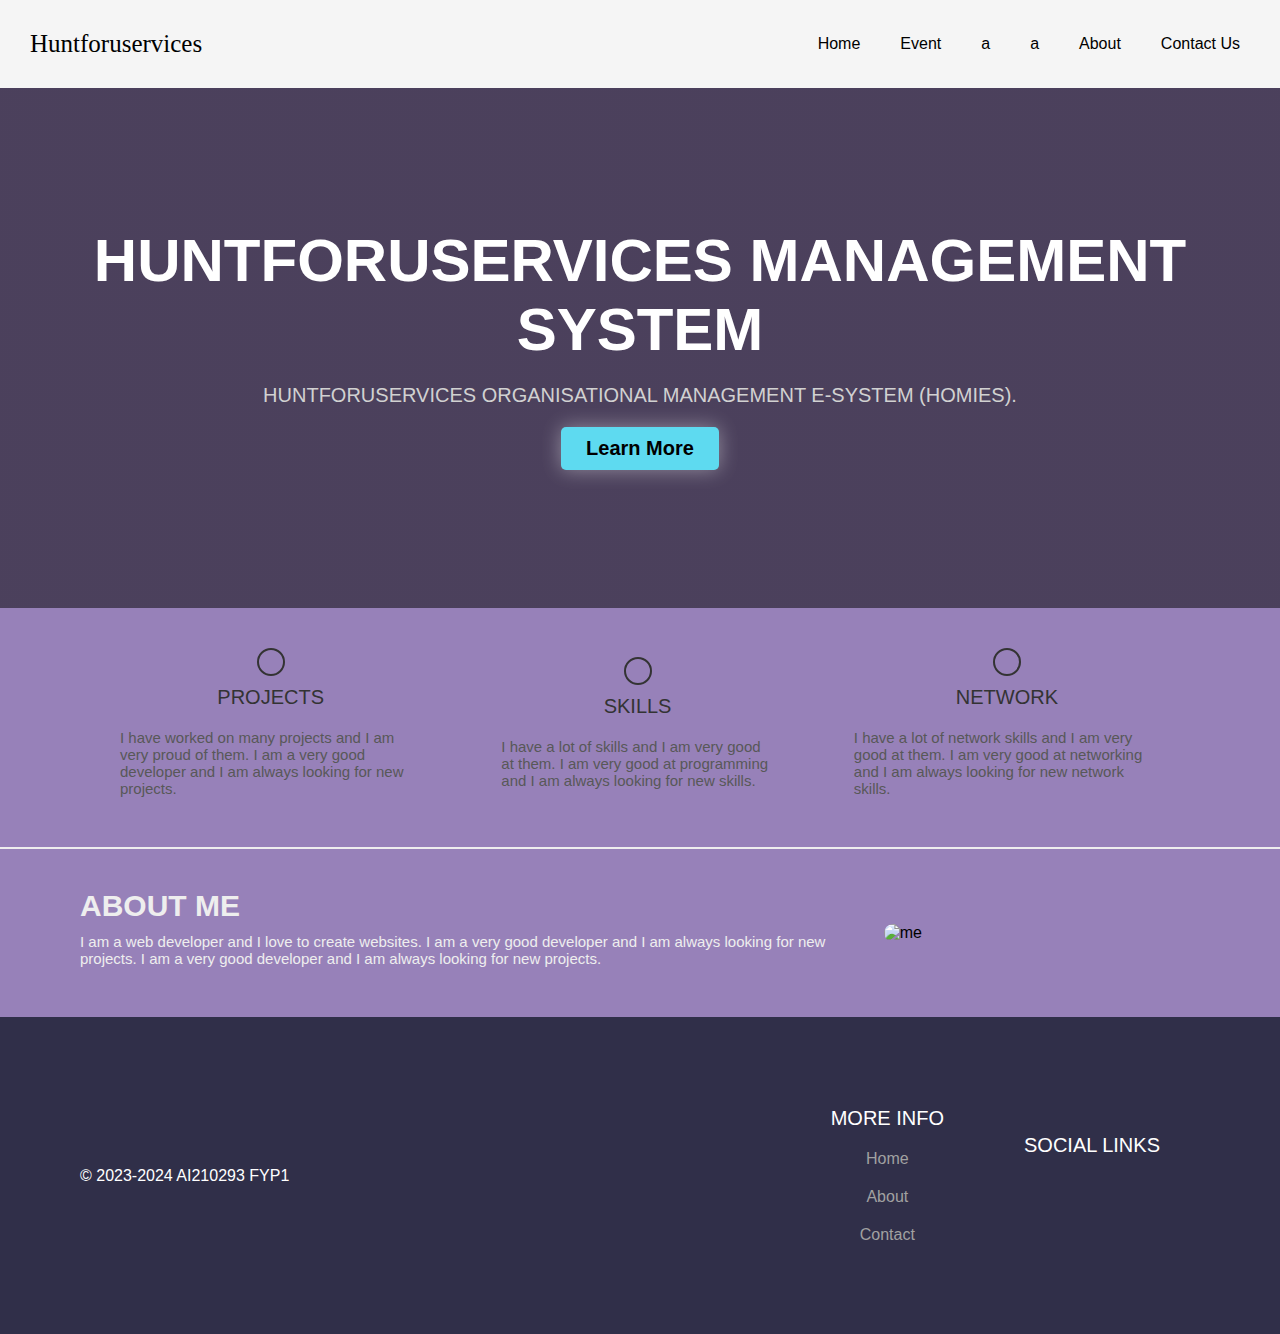
==== home.html @ 6e101607 "first commit" ====
<!DOCTYPE html>
<html>

    <head>
        <meta charset="UTF-8">
        <meta http-equiv="X-UA-Compatible" content="IE=edge">
        <meta name="viewport" content="width=device-width, initial-scale=1.0">
        <title>HomePage</title>
        <link rel="styleSheet" href="styleSheet.css">
        
    </head>



<header class="header">
    <a href="#" class="logo">Huntforuservices</a>
    <nav class="nav-items">
      <a href="#">Home</a>
      <a href="#">Event</a>
      <a href="#">a</a>
      <a href="#">a</a>
      <a href="#">About</a>
      <a href="#">Contact Us</a>
    </nav>
  </header>



  <main>
    <div class="intro">
      <h1 style="text-align: center;">Huntforuservices Management System</h1>
      <p>Huntforuservices Organisational Management E-System (HOMIES).</p>
      <button>Learn More</button>
    </div>
    <div class="achievements">
      <div class="work">
        <i class="fas fa-atom"></i>
        <p class="work-heading">Projects</p>
        <p class="work-text">I have worked on many projects and I am very proud of them. I am a very good developer and I am always looking for new projects.</p>
      </div>
      <div class="work">
        <i class="fas fa-skiing"></i>
        <p class="work-heading">Skills</p>
        <p class="work-text">I have a lot of skills and I am very good at them. I am very good at programming and I am always looking for new skills.</p>
      </div>
      <div class="work">
        <i class="fas fa-ethernet"></i>
        <p class="work-heading">Network</p>
        <p class="work-text">I have a lot of network skills and I am very good at them. I am very good at networking and I am always looking for new network skills.</p>
      </div>
    </div>
    <div class="about-me">
      <div class="about-me-text">
        <h2>About Me</h2>
        <p>I am a web developer and I love to create websites. I am a very good developer and I am always looking for new projects. I am a very good developer and I am always looking for new projects.</p>
      </div>
      <img src="https://scontent-kul3-1.xx.fbcdn.net/v/t39.30808-6/269853090_1253561445123125_405263215931946847_n.jpg?_nc_cat=110&ccb=1-7&_nc_sid=efb6e6&_nc_ohc=jnxiKl9OeWkAX-scUgZ&_nc_ht=scontent-kul3-1.xx&oh=00_AfC2iUbw5hY_VNBef5GV1IRh4Dm6DEdwsGFkhe1IH3Fixw&oe=658009DD" alt="me">
    </div>
  </main>



  <footer class="footer">
    <div class="copy">&copy; 2023-2024 AI210293 FYP1</div>
    <div class="bottom-links">
      <div class="links">
        <span>More Info</span>
        <a href="#">Home</a>
        <a href="#">About</a>
        <a href="#">Contact</a>
      </div>
      <div class="links">
        <span>Social Links</span>
        <a href="#"><i class="fab fa-facebook"></i></a>
        <a href="#"><i class="fab fa-twitter"></i></a>
        <a href="#"><i class="fab fa-instagram"></i></a>
      </div>
    </div>
  </footer>



</html>
---- styleSheet.css ----
* {
    box-sizing: border-box;
    font-family: -apple-system, BlinkMacSystemFont, "segoe ui", roboto, oxygen, ubuntu, cantarell, "fira sans", "droid sans", "helvetica neue", Arial, sans-serif;
    font-size: 16px;
}
body {
    background-color: #9781b9;
}
.login {
    width: 400px;
    background-color: #ffffff;
    box-shadow: 0 0 9px 0 rgba(0, 0, 0, 0.3);
    margin: 100px auto;
}
.login h1 {
    text-align: center;
    color: #5b6574;
    font-size: 24px;
    padding: 20px 0 20px 0;
    border-bottom: 1px solid #dee0e4;
}
.login form {
    display: flex;
    flex-wrap: wrap;
    justify-content: center;
    padding-top: 20px;
}
.login form label {
    display: flex;
    justify-content: center;
    align-items: center;
    width: 50px;
    height: 50px;
    background-color: #8969d4;
    color: #ffffff;
}
.login form input[type="password"], .login form input[type="text"] {
    width: 310px;
    height: 50px;
    border: 1px solid #dee0e4;
    margin-bottom: 20px;
    padding: 0 15px;
}
.login form input[type="submit"] {
    width: 100%;
    padding: 15px;
   margin-top: 20px;
    background-color: #8969d4;
    border: 0;
    cursor: pointer;
    font-weight: bold;
    color: #ffffff;
    transition: background-color 0.2s;
}
.login form input[type="submit"]:hover {
  background-color: #8969d4;
    transition: background-color 0.2s;
}

@import url('https://fonts.googleapis.com/css2?family=Sriracha&display=swap');

body {
  margin: 0;
  box-sizing: border-box;
}


/* CSS for header */
.header {
  display: flex;
  justify-content: space-between;
  align-items: center;
  background-color: #f5f5f5;
}

.header .logo {
  font-size: 25px;
  font-family: 'Sriracha', cursive;
  color: #000;
  text-decoration: none;
  margin-left: 30px;
  
}

.nav-items {
  display: flex;
  justify-content: space-around;
  align-items: center;
  background-color: #f5f5f5;
  margin-right: 20px;
}

.nav-items a {
  text-decoration: none;
  color: #000;
  padding: 35px 20px;
}


/* CSS for main section */
.intro {
  display: flex;
  flex-direction: column;
  justify-content: center;
  align-items: center;
  width: 100%;
  height: 520px;
  background: linear-gradient(to bottom, rgba(0, 0, 0, 0.5) 0%, rgba(0, 0, 0, 0.5) 100%), 
    url("https://images.unsplash.com/photo-1587620962725-abab7fe55159?ixlib=rb-1.2.1&ixid=MnwxMjA3fDB8MHxwaG90by1wYWdlfHx8fGVufDB8fHx8&auto=format&fit=crop&w=1031&q=80");
  background-size: cover;
  background-position: center;
  background-repeat: no-repeat;
}

.intro h1 {
  font-family: sans-serif;
  font-size: 60px;
  color: #fff;
  font-weight: bold;
  text-transform: uppercase;
  margin: 0;
}

.intro p {
  font-size: 20px;
  color: #d1d1d1;
  text-transform: uppercase;
  margin: 20px 0;
}

.intro button {
  background-color: #5edaf0;
  color: #000;
  padding: 10px 25px;
  border: none;
  border-radius: 5px;
  font-size: 20px;
  font-weight: bold;
  cursor: pointer;
  box-shadow: 0px 0px 20px rgba(255, 255, 255, 0.4)
}

.achievements {
  display: flex;
  justify-content: space-around;
  align-items: center;
  padding: 40px 80px;
}

.achievements .work {
  display: flex;
  flex-direction: column;
  justify-content: center;
  align-items: center;
  padding: 0 40px;
}

.achievements .work i {
  width: fit-content;
  font-size: 50px;
  color: #333333;
  border-radius: 50%;
  border: 2px solid #333333;
  padding: 12px;
}

.achievements .work .work-heading {
  font-size: 20px;
  color: #333333;
  text-transform: uppercase;
  margin: 10px 0;
}

.achievements .work .work-text {
  font-size: 15px;
  color: #585858;
  margin: 10px 0;
}

.about-me {
  display: flex;
  justify-content: center;
  align-items: center;
  padding: 40px 80px;
  border-top: 2px solid #eeeeee;
}

.about-me img {
  width: 500px;
  max-width: 100%;
  height: auto;
  border-radius: 10px;
}

.about-me-text h2 {
  font-size: 30px;
  color: #eeeeee;
  text-transform: uppercase;
  margin: 0;
}

.about-me-text p {
  font-size: 15px;
  color: #eeeeee;
  margin: 10px 0;
}


/* CSS for footer */
.footer {
  display: flex;
  justify-content: space-between;
  align-items: center;
  background-color: #302f49;
  padding: 40px 80px;
}

.footer .copy {
  color: #fff;
}

.bottom-links {
  display: flex;
  justify-content: space-around;
  align-items: center;
  padding: 40px 0;
}

.bottom-links .links {
  display: flex;
  flex-direction: column;
  justify-content: center;
  align-items: center;
  padding: 0 40px;
}

.bottom-links .links span {
  font-size: 20px;
  color: #fff;
  text-transform: uppercase;
  margin: 10px 0;
}

.bottom-links .links a {
  text-decoration: none;
  color: #a1a1a1;
  padding: 10px 20px;
}
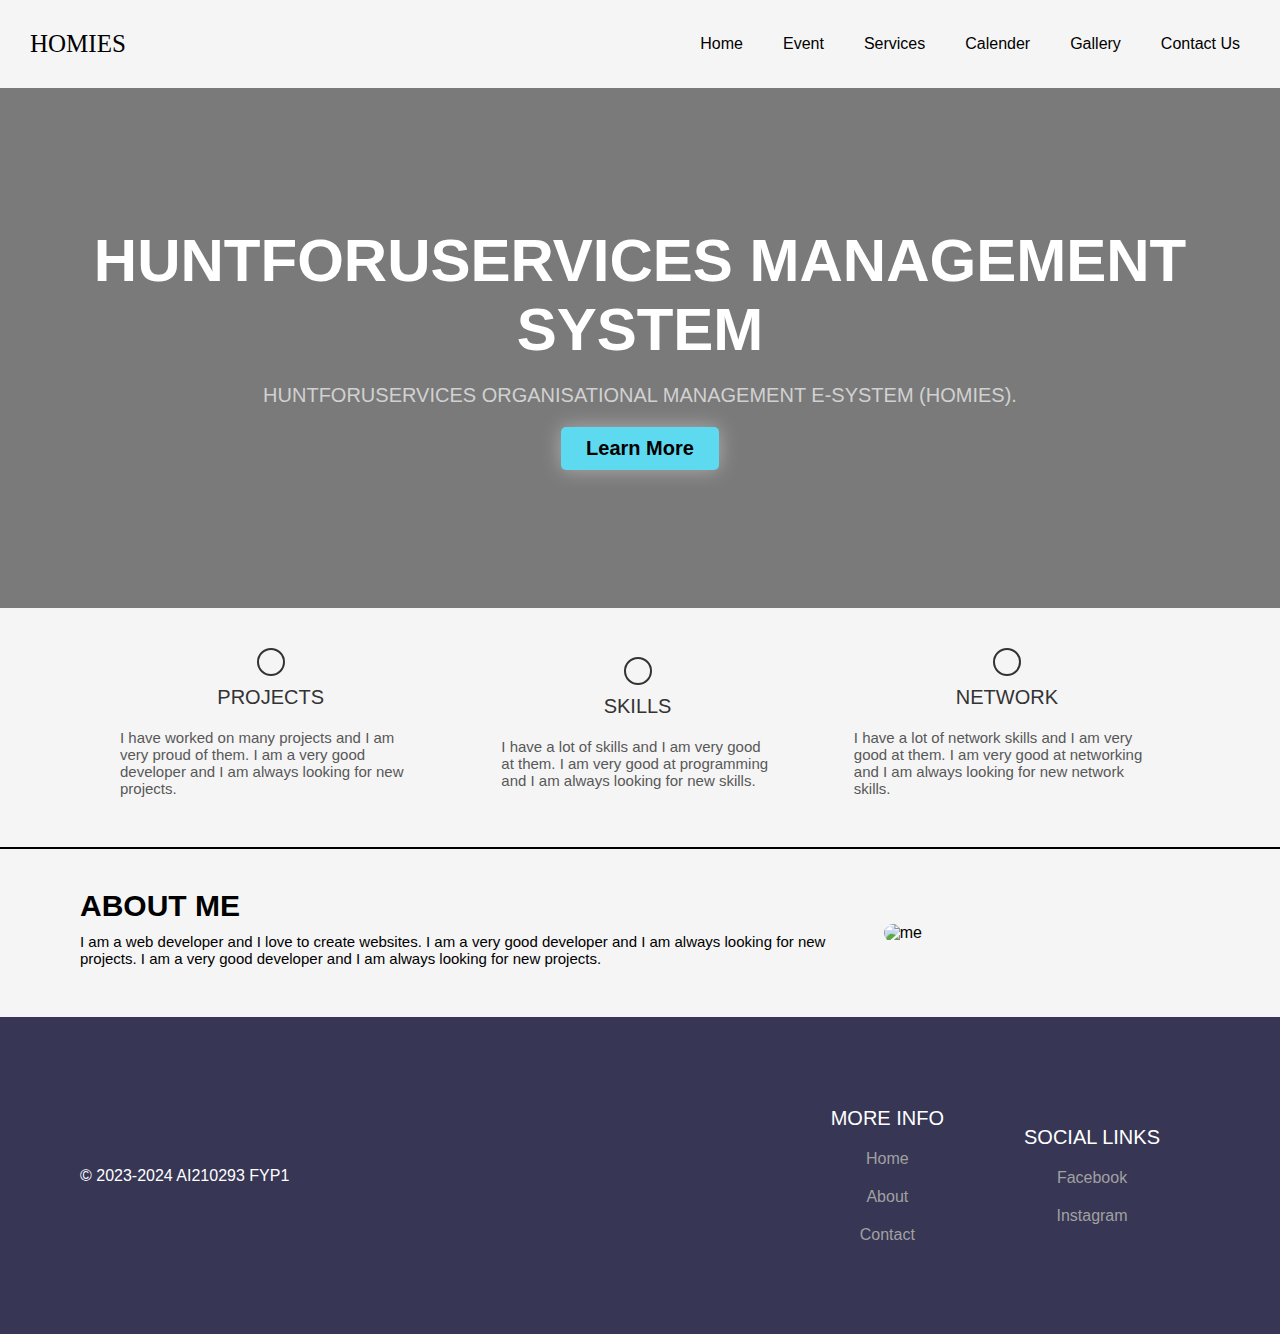
==== commit a6762dbc: "commit new files to github" ====
--- a/home.html
+++ b/home.html
@@ -6,21 +6,21 @@
         <meta http-equiv="X-UA-Compatible" content="IE=edge">
         <meta name="viewport" content="width=device-width, initial-scale=1.0">
         <title>HomePage</title>
-        <link rel="styleSheet" href="styleSheet.css">
+        <link rel="styleSheet" href="styleSheet1.css">
         
     </head>
 
 
 
 <header class="header">
-    <a href="#" class="logo">Huntforuservices</a>
+    <a href="home.html" class="logo">HOMIES</a>
     <nav class="nav-items">
-      <a href="#">Home</a>
-      <a href="#">Event</a>
-      <a href="#">a</a>
-      <a href="#">a</a>
-      <a href="#">About</a>
-      <a href="#">Contact Us</a>
+      <a href="home.html">Home</a>
+      <a href="event.html">Event</a>
+      <a href="service.html">Services</a>
+      <a href="calander.html">Calender</a>
+      <a href="gallery.html">Gallery</a>
+      <a href="contactUs.html">Contact Us</a>
     </nav>
   </header>
 
@@ -65,15 +65,14 @@
     <div class="bottom-links">
       <div class="links">
         <span>More Info</span>
-        <a href="#">Home</a>
+        <a href="home.html">Home</a>
         <a href="#">About</a>
         <a href="#">Contact</a>
       </div>
       <div class="links">
         <span>Social Links</span>
-        <a href="#"><i class="fab fa-facebook"></i></a>
-        <a href="#"><i class="fab fa-twitter"></i></a>
-        <a href="#"><i class="fab fa-instagram"></i></a>
+        <a href="https://www.facebook.com/huntforuservices/"><i class="fa fa-facebook-official" aria-hidden="true"></i>Facebook</a>
+        <a href="https://www.instagram.com/huntforuservices/"><i class="fa fa-instagram" aria-hidden="true"></i>Instagram</a>
       </div>
     </div>
   </footer>
--- a/styleSheet1.css
+++ b/styleSheet1.css
@@ -0,0 +1,296 @@
+* {
+    margin:0px;
+    padding:0px;
+    box-sizing:border-box;
+  }
+  body {
+    font-family:sans-serif;
+    background:#f5f5f5;
+  }
+  .login-form {
+    position:absolute;
+    top:50%;
+    left:50%;
+    transform:translate(-50%,-50%);
+    width:90%;
+    max-width:450px;
+    background:#fff;
+    padding:20px 30px;
+    box-shadow: rgba(17, 12, 46, 0.15) 0px 48px 100px 0px;
+    border: 1px solid rgba(17, 12, 46, 0.15);
+    border-radius: 10px;
+  }
+  .login-form .form-title {
+    text-align:center;
+    font-size:30px;
+    font-weight:600;
+    margin:20px 0px 30px;
+    color:#111;
+  }
+  .login-form .form-input {
+    margin:10px 0px;
+  }
+  .login-form .form-input label,
+  .login-form .captcha label {
+    display:block;
+    font-size:15px;
+    color:#111;
+    margin-bottom:10px;
+  }
+  .login-form .form-input input {
+    width:100%;
+    padding:10px;
+    outline: none;
+    border-radius: 4px;
+    border:1px solid #888;
+    font-size:15px;
+  }
+  .login-form .captcha {
+    margin:15px 0px;
+  }
+  .login-form .captcha .preview {
+    color:#555;
+    width:100%;
+    text-align:center;
+    height:40px;
+    line-height:40px;
+    letter-spacing:8px;
+    border:1px dashed #888;
+    border-radius: 4px;
+    font-family:"monospace";
+  }
+  .login-form .captcha .preview span {
+    display:inline-block;
+    user-select:none;
+  }
+  .login-form .captcha .captcha-form {
+    display:flex;
+  }
+  .login-form .captcha .captcha-form input {
+    width:100%;
+    outline: none;
+    padding:8px;
+    border-radius: 4px;
+    border:1px solid #888;
+  }
+  .login-form .captcha .captcha-form .captcha-refresh {
+    width:40px;
+    border:none;
+    outline:none;
+    background:#888;
+    border-radius: 4px;
+    color:#eee;
+    cursor:pointer;
+  }
+  #login-btn {
+    margin-top:5px;
+    width:100%;
+    padding:12px;
+    border:none;
+    outline:none;
+    font-size:15px;
+    text-transform:uppercase;
+    background:#4c81ff;
+    border-radius: 5px;
+    color:#fff;
+    transition: .3s;
+    cursor:pointer;
+  }
+  #login-btn:hover{
+    opacity: .8;
+  }
+
+
+
+  
+@import url('https://fonts.googleapis.com/css2?family=Sriracha&display=swap');
+
+body {
+  margin: 0;
+  box-sizing: border-box;
+}
+
+
+/* CSS for header */
+.header {
+  display: flex;
+  justify-content: space-between;
+  align-items: center;
+  background-color: #f5f5f5;
+}
+
+.header .logo {
+  font-size: 25px;
+  font-family: 'Sriracha', cursive;
+  color: #000;
+  text-decoration: none;
+  margin-left: 30px;
+  
+}
+
+.nav-items {
+  display: flex;
+  justify-content: space-around;
+  align-items: center;
+  background-color: #f5f5f5;
+  margin-right: 20px;
+}
+
+.nav-items a {
+  text-decoration: none;
+  color: #000;
+  padding: 35px 20px;
+}
+
+
+/* CSS for main section */
+.intro {
+  display: flex;
+  flex-direction: column;
+  justify-content: center;
+  align-items: center;
+  width: 100%;
+  height: 520px;
+  background: linear-gradient(to bottom, rgba(0, 0, 0, 0.5) 0%, rgba(0, 0, 0, 0.5) 60%), 
+    url("https://scontent-kul2-2.xx.fbcdn.net/v/t39.30808-6/269686466_1252491811896755_5024727151842000780_n.jpg?_nc_cat=101&ccb=1-7&_nc_sid=783fdb&_nc_ohc=F1JJPUAO3oUAX_dh2OY&_nc_ht=scontent-kul2-2.xx&oh=00_AfDmEUtFmaNRopD6v3RvnK6go2fQyReUvl4IRGj0uYkWFQ&oe=65807233");
+    
+    background-size: cover;
+  background-position: center;
+  background-repeat: no-repeat;
+}
+
+.intro h1 {
+  font-family: sans-serif;
+  font-size: 60px;
+  color: #fff;
+  font-weight: bold;
+  text-transform: uppercase;
+  margin: 0;
+}
+
+.intro p {
+  font-size: 20px;
+  color: #d1d1d1;
+  text-transform: uppercase;
+  margin: 20px 0;
+}
+
+.intro button {
+  background-color: #5edaf0;
+  color: #000;
+  padding: 10px 25px;
+  border: none;
+  border-radius: 5px;
+  font-size: 20px;
+  font-weight: bold;
+  cursor: pointer;
+  box-shadow: 0px 0px 20px rgba(255, 255, 255, 0.4)
+}
+
+.achievements {
+  display: flex;
+  justify-content: space-around;
+  align-items: center;
+  padding: 40px 80px;
+}
+
+.achievements .work {
+  display: flex;
+  flex-direction: column;
+  justify-content: center;
+  align-items: center;
+  padding: 0 40px;
+}
+
+.achievements .work i {
+  width: fit-content;
+  font-size: 50px;
+  color: #333333;
+  border-radius: 50%;
+  border: 2px solid #333333;
+  padding: 12px;
+}
+
+.achievements .work .work-heading {
+  font-size: 20px;
+  color: #333333;
+  text-transform: uppercase;
+  margin: 10px 0;
+}
+
+.achievements .work .work-text {
+  font-size: 15px;
+  color: #585858;
+  margin: 10px 0;
+}
+
+.about-me {
+  display: flex;
+  justify-content: center;
+  align-items: center;
+  padding: 40px 80px;
+  border-top: 2px solid #000;
+}
+
+.about-me img {
+  width: 500px;
+  max-width: 100%;
+  height: auto;
+  border-radius: 10px;
+}
+
+.about-me-text h2 {
+  font-size: 30px;
+  color: #000;
+  text-transform: uppercase;
+  margin: 0;
+}
+
+.about-me-text p {
+  font-size: 15px;
+  color: #000;
+  margin: 10px 0;
+}
+
+
+/* CSS for footer */
+.footer {
+  display: flex;
+  justify-content: space-between;
+  align-items: center;
+  background-color: #373655;
+  padding: 40px 80px;
+}
+
+.footer .copy {
+  color: #fff;
+}
+
+.bottom-links {
+  display: flex;
+  justify-content: space-around;
+  align-items: center;
+  padding: 40px 0;
+}
+
+.bottom-links .links {
+  display: flex;
+  flex-direction: column;
+  justify-content: center;
+  align-items: center;
+  padding: 0 40px;
+}
+
+.bottom-links .links span {
+  font-size: 20px;
+  color: #fff;
+  text-transform: uppercase;
+  margin: 10px 0;
+}
+
+.bottom-links .links a {
+  text-decoration: none;
+  font-size: medium;
+  color: #a1a1a1;
+  padding: 10px 20px;
+}